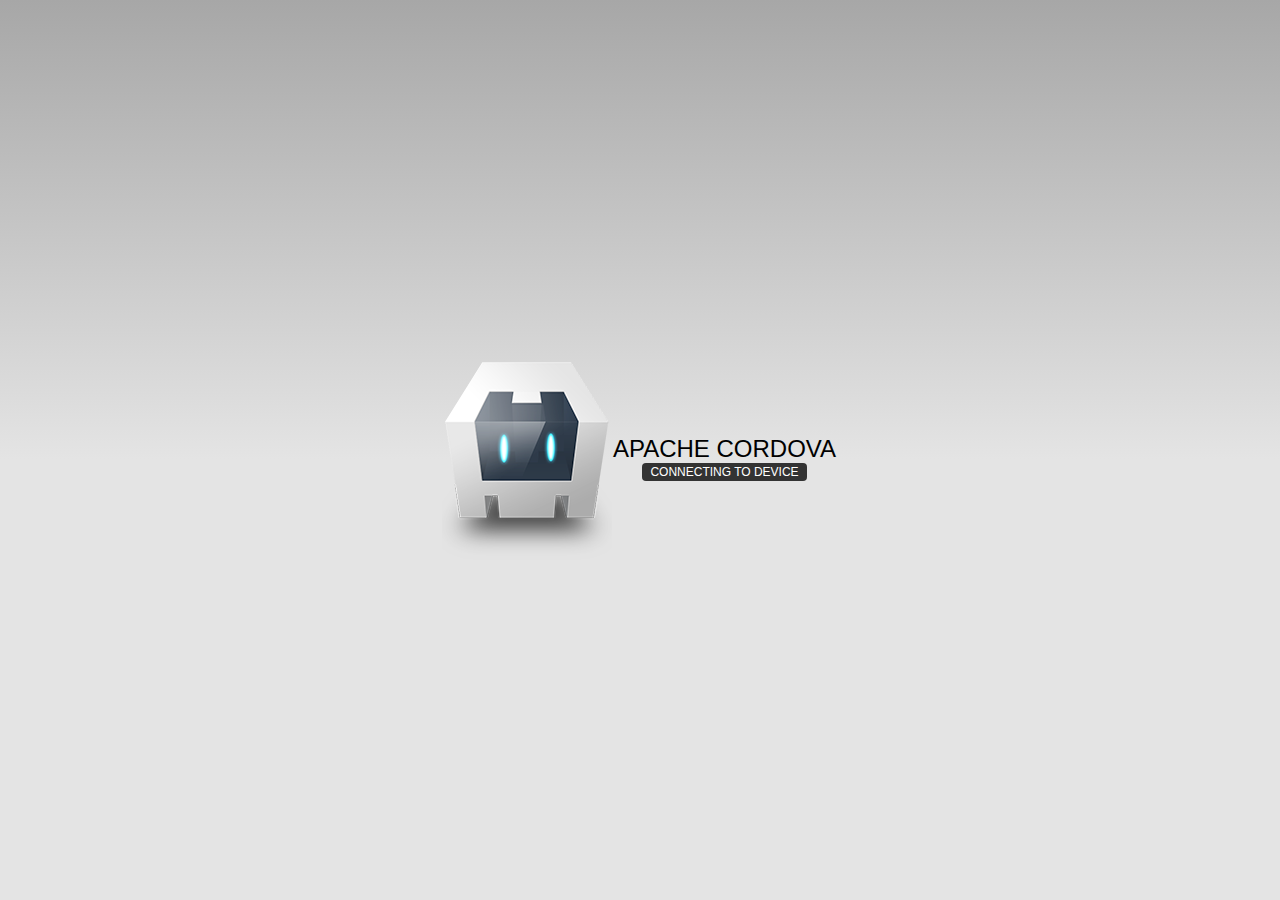
==== VoteClient/assets/www/index.html @ 076e3907 "Added the PhoneGap client project base" ====
<!DOCTYPE html>
<!--
    Licensed to the Apache Software Foundation (ASF) under one
    or more contributor license agreements.  See the NOTICE file
    distributed with this work for additional information
    regarding copyright ownership.  The ASF licenses this file
    to you under the Apache License, Version 2.0 (the
    "License"); you may not use this file except in compliance
    with the License.  You may obtain a copy of the License at

    http://www.apache.org/licenses/LICENSE-2.0

    Unless required by applicable law or agreed to in writing,
    software distributed under the License is distributed on an
    "AS IS" BASIS, WITHOUT WARRANTIES OR CONDITIONS OF ANY
     KIND, either express or implied.  See the License for the
    specific language governing permissions and limitations
    under the License.
-->
<html>
    <head>
        <meta charset="utf-8" />
        <meta name="format-detection" content="telephone=no" />
        <meta name="viewport" content="user-scalable=no, initial-scale=1, maximum-scale=1, minimum-scale=1, width=device-width, height=device-height, target-densitydpi=device-dpi" />
        <link rel="stylesheet" type="text/css" href="css/index.css" />
        <title>Hello World</title>
    </head>
    <body>
        <div class="app">
            <h1>Apache Cordova</h1>
            <div id="deviceready" class="blink">
                <p class="event listening">Connecting to Device</p>
                <p class="event received">Device is Ready</p>
            </div>
        </div>
        <script type="text/javascript" src="cordova-2.7.0.js"></script>
        <script type="text/javascript" src="js/index.js"></script>
        <script type="text/javascript">
            app.initialize();
        </script>
    </body>
</html>
---- VoteClient/assets/www/css/index.css ----
/*
 * Licensed to the Apache Software Foundation (ASF) under one
 * or more contributor license agreements.  See the NOTICE file
 * distributed with this work for additional information
 * regarding copyright ownership.  The ASF licenses this file
 * to you under the Apache License, Version 2.0 (the
 * "License"); you may not use this file except in compliance
 * with the License.  You may obtain a copy of the License at
 *
 * http://www.apache.org/licenses/LICENSE-2.0
 *
 * Unless required by applicable law or agreed to in writing,
 * software distributed under the License is distributed on an
 * "AS IS" BASIS, WITHOUT WARRANTIES OR CONDITIONS OF ANY
 * KIND, either express or implied.  See the License for the
 * specific language governing permissions and limitations
 * under the License.
 */
* {
    -webkit-tap-highlight-color: rgba(0,0,0,0); /* make transparent link selection, adjust last value opacity 0 to 1.0 */
}

body {
    -webkit-touch-callout: none;                /* prevent callout to copy image, etc when tap to hold */
    -webkit-text-size-adjust: none;             /* prevent webkit from resizing text to fit */
    -webkit-user-select: none;                  /* prevent copy paste, to allow, change 'none' to 'text' */
    background-color:#E4E4E4;
    background-image:linear-gradient(top, #A7A7A7 0%, #E4E4E4 51%);
    background-image:-webkit-linear-gradient(top, #A7A7A7 0%, #E4E4E4 51%);
    background-image:-ms-linear-gradient(top, #A7A7A7 0%, #E4E4E4 51%);
    background-image:-webkit-gradient(
        linear,
        left top,
        left bottom,
        color-stop(0, #A7A7A7),
        color-stop(0.51, #E4E4E4)
    );
    background-attachment:fixed;
    font-family:'HelveticaNeue-Light', 'HelveticaNeue', Helvetica, Arial, sans-serif;
    font-size:12px;
    height:100%;
    margin:0px;
    padding:0px;
    text-transform:uppercase;
    width:100%;
}

/* Portrait layout (default) */
.app {
    background:url(../img/logo.png) no-repeat center top; /* 170px x 200px */
    position:absolute;             /* position in the center of the screen */
    left:50%;
    top:50%;
    height:50px;                   /* text area height */
    width:225px;                   /* text area width */
    text-align:center;
    padding:180px 0px 0px 0px;     /* image height is 200px (bottom 20px are overlapped with text) */
    margin:-115px 0px 0px -112px;  /* offset vertical: half of image height and text area height */
                                   /* offset horizontal: half of text area width */
}

/* Landscape layout (with min-width) */
@media screen and (min-aspect-ratio: 1/1) and (min-width:400px) {
    .app {
        background-position:left center;
        padding:75px 0px 75px 170px;  /* padding-top + padding-bottom + text area = image height */
        margin:-90px 0px 0px -198px;  /* offset vertical: half of image height */
                                      /* offset horizontal: half of image width and text area width */
    }
}

h1 {
    font-size:24px;
    font-weight:normal;
    margin:0px;
    overflow:visible;
    padding:0px;
    text-align:center;
}

.event {
    border-radius:4px;
    -webkit-border-radius:4px;
    color:#FFFFFF;
    font-size:12px;
    margin:0px 30px;
    padding:2px 0px;
}

.event.listening {
    background-color:#333333;
    display:block;
}

.event.received {
    background-color:#4B946A;
    display:none;
}

@keyframes fade {
    from { opacity: 1.0; }
    50% { opacity: 0.4; }
    to { opacity: 1.0; }
}
 
@-webkit-keyframes fade {
    from { opacity: 1.0; }
    50% { opacity: 0.4; }
    to { opacity: 1.0; }
}
 
.blink {
    animation:fade 3000ms infinite;
    -webkit-animation:fade 3000ms infinite;
}
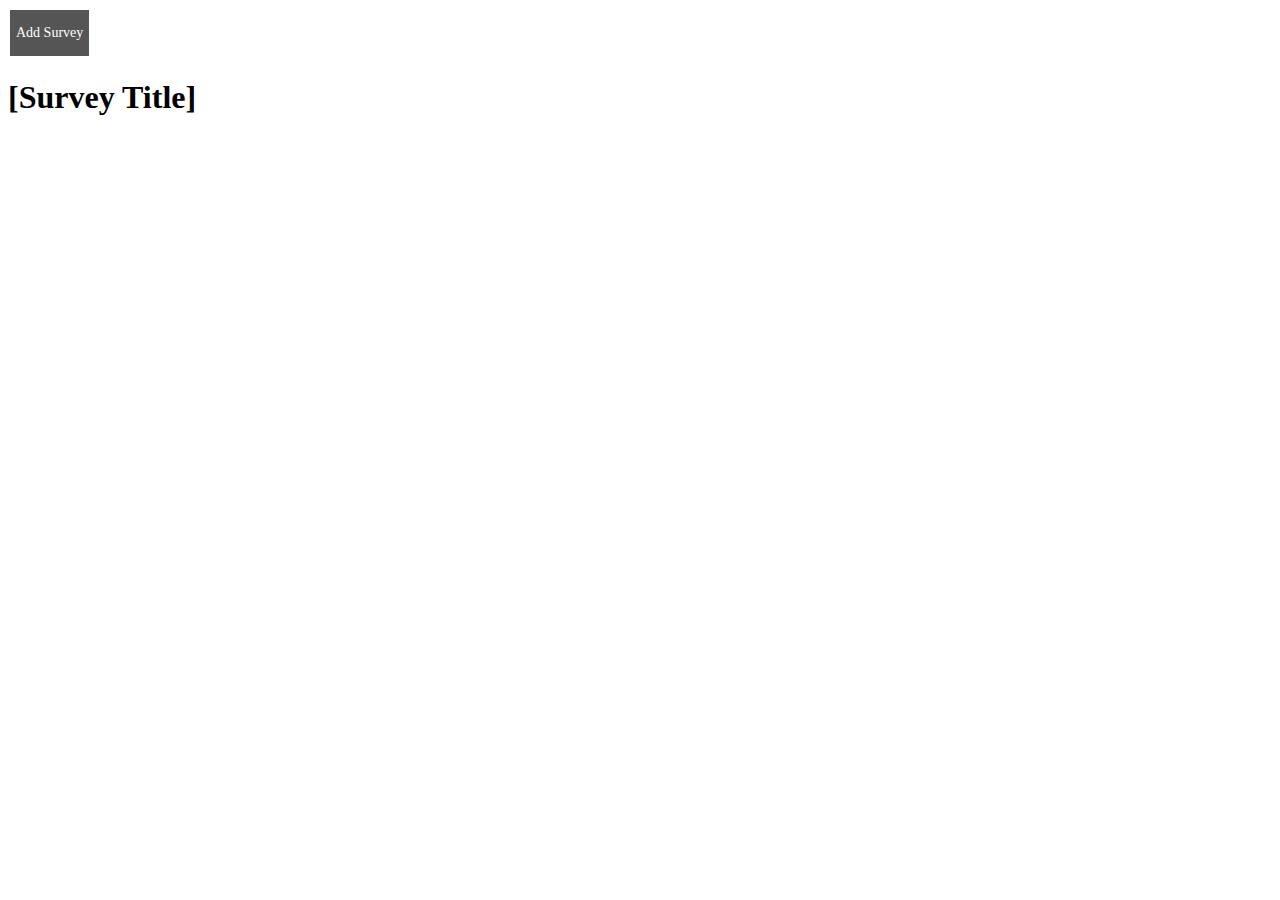
==== commit 8da95fa3: "Added UI functionality" ====
--- a/VoteClient/assets/www/index.html
+++ b/VoteClient/assets/www/index.html
@@ -1,42 +1,20 @@
 <!DOCTYPE html>
-<!--
-    Licensed to the Apache Software Foundation (ASF) under one
-    or more contributor license agreements.  See the NOTICE file
-    distributed with this work for additional information
-    regarding copyright ownership.  The ASF licenses this file
-    to you under the Apache License, Version 2.0 (the
-    "License"); you may not use this file except in compliance
-    with the License.  You may obtain a copy of the License at
 
-    http://www.apache.org/licenses/LICENSE-2.0
-
-    Unless required by applicable law or agreed to in writing,
-    software distributed under the License is distributed on an
-    "AS IS" BASIS, WITHOUT WARRANTIES OR CONDITIONS OF ANY
-     KIND, either express or implied.  See the License for the
-    specific language governing permissions and limitations
-    under the License.
--->
 <html>
     <head>
+
         <meta charset="utf-8" />
         <meta name="format-detection" content="telephone=no" />
         <meta name="viewport" content="user-scalable=no, initial-scale=1, maximum-scale=1, minimum-scale=1, width=device-width, height=device-height, target-densitydpi=device-dpi" />
-        <link rel="stylesheet" type="text/css" href="css/index.css" />
+        <link rel="stylesheet" type="text/css" href="css/StyleSheet.css" />
+        <button type="button" class="button" onclick="createNewSurvey()">Add Survey</button>
         <title>Hello World</title>
+        <script src="js/index.js"></script>
+        <script src="cordova-2.7.0.js"></script>
     </head>
-    <body>
-        <div class="app">
-            <h1>Apache Cordova</h1>
-            <div id="deviceready" class="blink">
-                <p class="event listening">Connecting to Device</p>
-                <p class="event received">Device is Ready</p>
-            </div>
-        </div>
-        <script type="text/javascript" src="cordova-2.7.0.js"></script>
-        <script type="text/javascript" src="js/index.js"></script>
-        <script type="text/javascript">
-            app.initialize();
-        </script>
+    <body onload="app.initialize()">
+      <h1>[Survey Title]</h1>
+
+
     </body>
 </html>
--- a/VoteClient/assets/www/css/StyleSheet.css
+++ b/VoteClient/assets/www/css/StyleSheet.css
@@ -0,0 +1,107 @@
+﻿body {
+}
+
+.spacer {
+        height:20px;
+}
+#Question {
+        font-family:Arial;
+        color:white;
+        background-color:black;
+        width:400px;
+        background: #7d7373;
+
+}
+
+#NewQuestions {
+        display:visible;
+        font-family:Arial;
+        color:white;
+        background-color:black;
+        width: window.innerWidth;
+        background: #7d7373;
+
+}
+
+#Thanks {
+         display:none;
+        margin: auto; position: absolute; top: 0px; bottom: 0px; left: 0px; right: 0px;
+        width:400px;
+        background: -webkit-gradient(linear, left top, left bottom, from(#1c7373), to(#7d7373));
+        background: -webkit-linear-gradient(top, #1c7373, #7d7373);
+        background: -moz-linear-gradient(top, #1c7373, #7d7373);
+        background: -ms-linear-gradient(top, #1c7373, #7d7373);
+        background: -o-linear-gradient(top, #1c7373, #7d7373);
+        height:400px;
+        color:white;
+
+
+}
+
+#MySurveyList {
+        /* display:none; */
+        height:400px;
+        color:white;
+}
+
+
+#Options {
+         position:relative;
+         top:120px;
+
+}
+
+#canvas {
+    margin: auto; position: absolute; top: 0px; bottom: 0px; left: 0px; right: 0px;
+}
+
+#container {
+
+        margin: auto; position: absolute; top: 0px; bottom: 0px; left: 0px; right: 0px;
+        width:400px;
+        /**
+        background: -webkit-gradient(linear, left top, left bottom, from(#0f0f0f), to(#7d7373));
+        background: -webkit-linear-gradient(top, #0f0f0f, #7d7373);
+        background: -moz-linear-gradient(top, #0f0f0f, #7d7373);
+        background: -ms-linear-gradient(top, #0f0f0f, #7d7373);
+        background: -o-linear-gradient(top, #0f0f0f, #7d7373);
+        */
+        height:400px;
+
+}
+
+
+
+.button {
+  width: window.innerWidth;
+  height: 50px;
+  border-style:solid;
+  border-color: white;
+  border-top-width: 2px;
+  border-bottom-width: 2px;
+  border-leftl-width: 0px;
+  border-right-width: 0px;
+  background: #555;
+  -webkit-border-radius: 0px;
+  -moz-border-radius: 0px;
+  border-radius: 0px;
+  color: white;
+  font-size: 14px;
+  font-family: Georgia, serif;
+  text-decoration: none;
+
+  vertical-align: middle;
+  horizontal-align: middle;
+   }
+
+.button:hover {
+   background: #28597a;
+   color: #ccc;
+   }
+.button:active {
+   background: #1b435e;
+   }
+
+
+div {}
+a {}
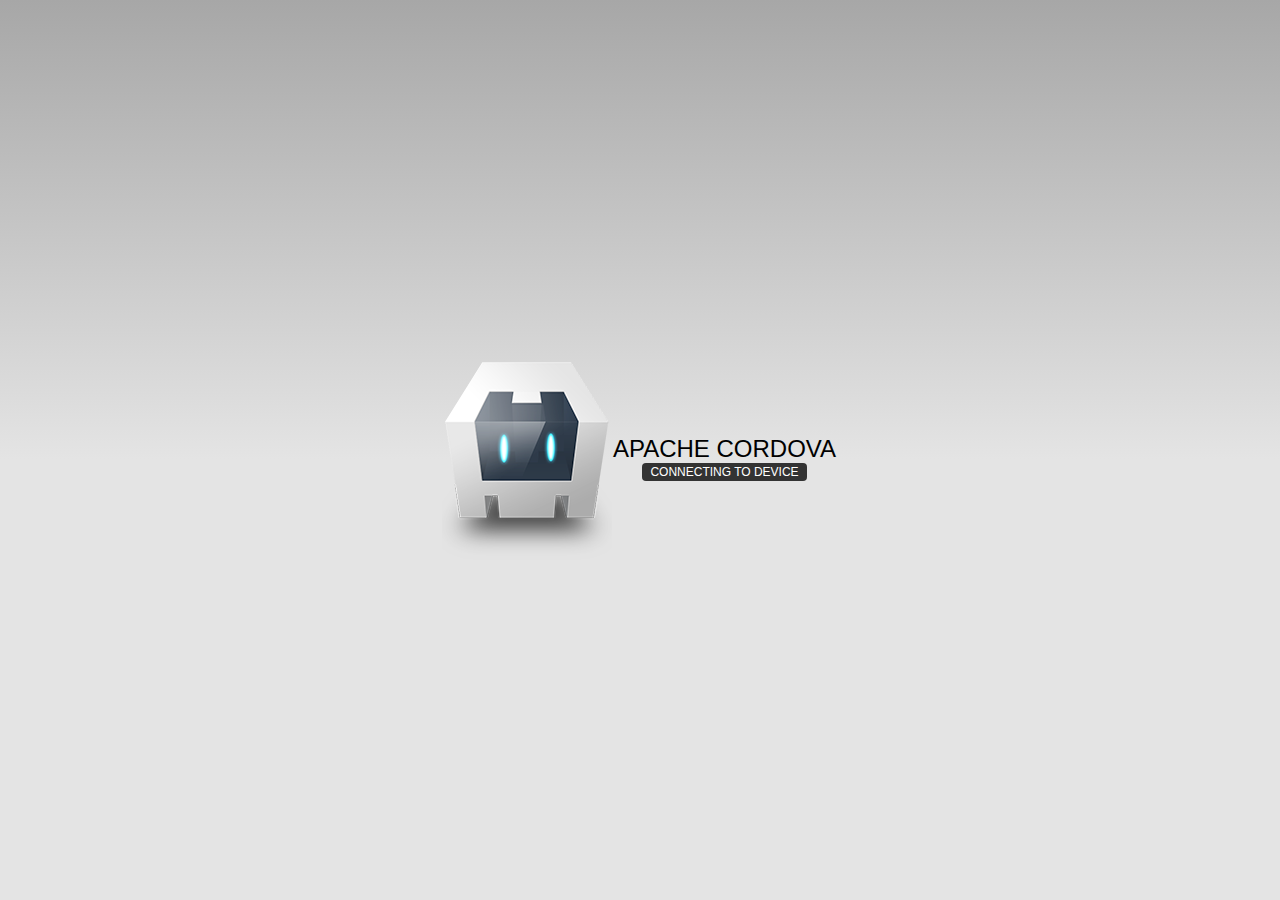
==== commit 4383721c: "Almost complete admin functionality" ====
--- a/VoteClient/assets/www/index.html
+++ b/VoteClient/assets/www/index.html
@@ -1,20 +1,42 @@
 <!DOCTYPE html>
+<!--
+    Licensed to the Apache Software Foundation (ASF) under one
+    or more contributor license agreements.  See the NOTICE file
+    distributed with this work for additional information
+    regarding copyright ownership.  The ASF licenses this file
+    to you under the Apache License, Version 2.0 (the
+    "License"); you may not use this file except in compliance
+    with the License.  You may obtain a copy of the License at
 
+    http://www.apache.org/licenses/LICENSE-2.0
+
+    Unless required by applicable law or agreed to in writing,
+    software distributed under the License is distributed on an
+    "AS IS" BASIS, WITHOUT WARRANTIES OR CONDITIONS OF ANY
+     KIND, either express or implied.  See the License for the
+    specific language governing permissions and limitations
+    under the License.
+-->
 <html>
     <head>
-
         <meta charset="utf-8" />
         <meta name="format-detection" content="telephone=no" />
         <meta name="viewport" content="user-scalable=no, initial-scale=1, maximum-scale=1, minimum-scale=1, width=device-width, height=device-height, target-densitydpi=device-dpi" />
-        <link rel="stylesheet" type="text/css" href="css/StyleSheet.css" />
-        <button type="button" class="button" onclick="createNewSurvey()">Add Survey</button>
+        <link rel="stylesheet" type="text/css" href="css/index.css" />
         <title>Hello World</title>
-        <script src="js/index.js"></script>
-        <script src="cordova-2.7.0.js"></script>
     </head>
-    <body onload="app.initialize()">
-      <h1>[Survey Title]</h1>
-
-
+    <body>
+        <div class="app">
+            <h1>Apache Cordova</h1>
+            <div id="deviceready" class="blink">
+                <p class="event listening">Connecting to Device</p>
+                <p class="event received">Device is Ready</p>
+            </div>
+        </div>
+        <script type="text/javascript" src="cordova-2.7.0.js"></script>
+        <script type="text/javascript" src="js/index.js"></script>
+        <script type="text/javascript">
+            app.initialize();
+        </script>
     </body>
 </html>
--- a/VoteClient/assets/www/css/index.css
+++ b/VoteClient/assets/www/css/index.css
@@ -0,0 +1,115 @@
+/*
+ * Licensed to the Apache Software Foundation (ASF) under one
+ * or more contributor license agreements.  See the NOTICE file
+ * distributed with this work for additional information
+ * regarding copyright ownership.  The ASF licenses this file
+ * to you under the Apache License, Version 2.0 (the
+ * "License"); you may not use this file except in compliance
+ * with the License.  You may obtain a copy of the License at
+ *
+ * http://www.apache.org/licenses/LICENSE-2.0
+ *
+ * Unless required by applicable law or agreed to in writing,
+ * software distributed under the License is distributed on an
+ * "AS IS" BASIS, WITHOUT WARRANTIES OR CONDITIONS OF ANY
+ * KIND, either express or implied.  See the License for the
+ * specific language governing permissions and limitations
+ * under the License.
+ */
+* {
+    -webkit-tap-highlight-color: rgba(0,0,0,0); /* make transparent link selection, adjust last value opacity 0 to 1.0 */
+}
+
+body {
+    -webkit-touch-callout: none;                /* prevent callout to copy image, etc when tap to hold */
+    -webkit-text-size-adjust: none;             /* prevent webkit from resizing text to fit */
+    -webkit-user-select: none;                  /* prevent copy paste, to allow, change 'none' to 'text' */
+    background-color:#E4E4E4;
+    background-image:linear-gradient(top, #A7A7A7 0%, #E4E4E4 51%);
+    background-image:-webkit-linear-gradient(top, #A7A7A7 0%, #E4E4E4 51%);
+    background-image:-ms-linear-gradient(top, #A7A7A7 0%, #E4E4E4 51%);
+    background-image:-webkit-gradient(
+        linear,
+        left top,
+        left bottom,
+        color-stop(0, #A7A7A7),
+        color-stop(0.51, #E4E4E4)
+    );
+    background-attachment:fixed;
+    font-family:'HelveticaNeue-Light', 'HelveticaNeue', Helvetica, Arial, sans-serif;
+    font-size:12px;
+    height:100%;
+    margin:0px;
+    padding:0px;
+    text-transform:uppercase;
+    width:100%;
+}
+
+/* Portrait layout (default) */
+.app {
+    background:url(../img/logo.png) no-repeat center top; /* 170px x 200px */
+    position:absolute;             /* position in the center of the screen */
+    left:50%;
+    top:50%;
+    height:50px;                   /* text area height */
+    width:225px;                   /* text area width */
+    text-align:center;
+    padding:180px 0px 0px 0px;     /* image height is 200px (bottom 20px are overlapped with text) */
+    margin:-115px 0px 0px -112px;  /* offset vertical: half of image height and text area height */
+                                   /* offset horizontal: half of text area width */
+}
+
+/* Landscape layout (with min-width) */
+@media screen and (min-aspect-ratio: 1/1) and (min-width:400px) {
+    .app {
+        background-position:left center;
+        padding:75px 0px 75px 170px;  /* padding-top + padding-bottom + text area = image height */
+        margin:-90px 0px 0px -198px;  /* offset vertical: half of image height */
+                                      /* offset horizontal: half of image width and text area width */
+    }
+}
+
+h1 {
+    font-size:24px;
+    font-weight:normal;
+    margin:0px;
+    overflow:visible;
+    padding:0px;
+    text-align:center;
+}
+
+.event {
+    border-radius:4px;
+    -webkit-border-radius:4px;
+    color:#FFFFFF;
+    font-size:12px;
+    margin:0px 30px;
+    padding:2px 0px;
+}
+
+.event.listening {
+    background-color:#333333;
+    display:block;
+}
+
+.event.received {
+    background-color:#4B946A;
+    display:none;
+}
+
+@keyframes fade {
+    from { opacity: 1.0; }
+    50% { opacity: 0.4; }
+    to { opacity: 1.0; }
+}
+ 
+@-webkit-keyframes fade {
+    from { opacity: 1.0; }
+    50% { opacity: 0.4; }
+    to { opacity: 1.0; }
+}
+ 
+.blink {
+    animation:fade 3000ms infinite;
+    -webkit-animation:fade 3000ms infinite;
+}
